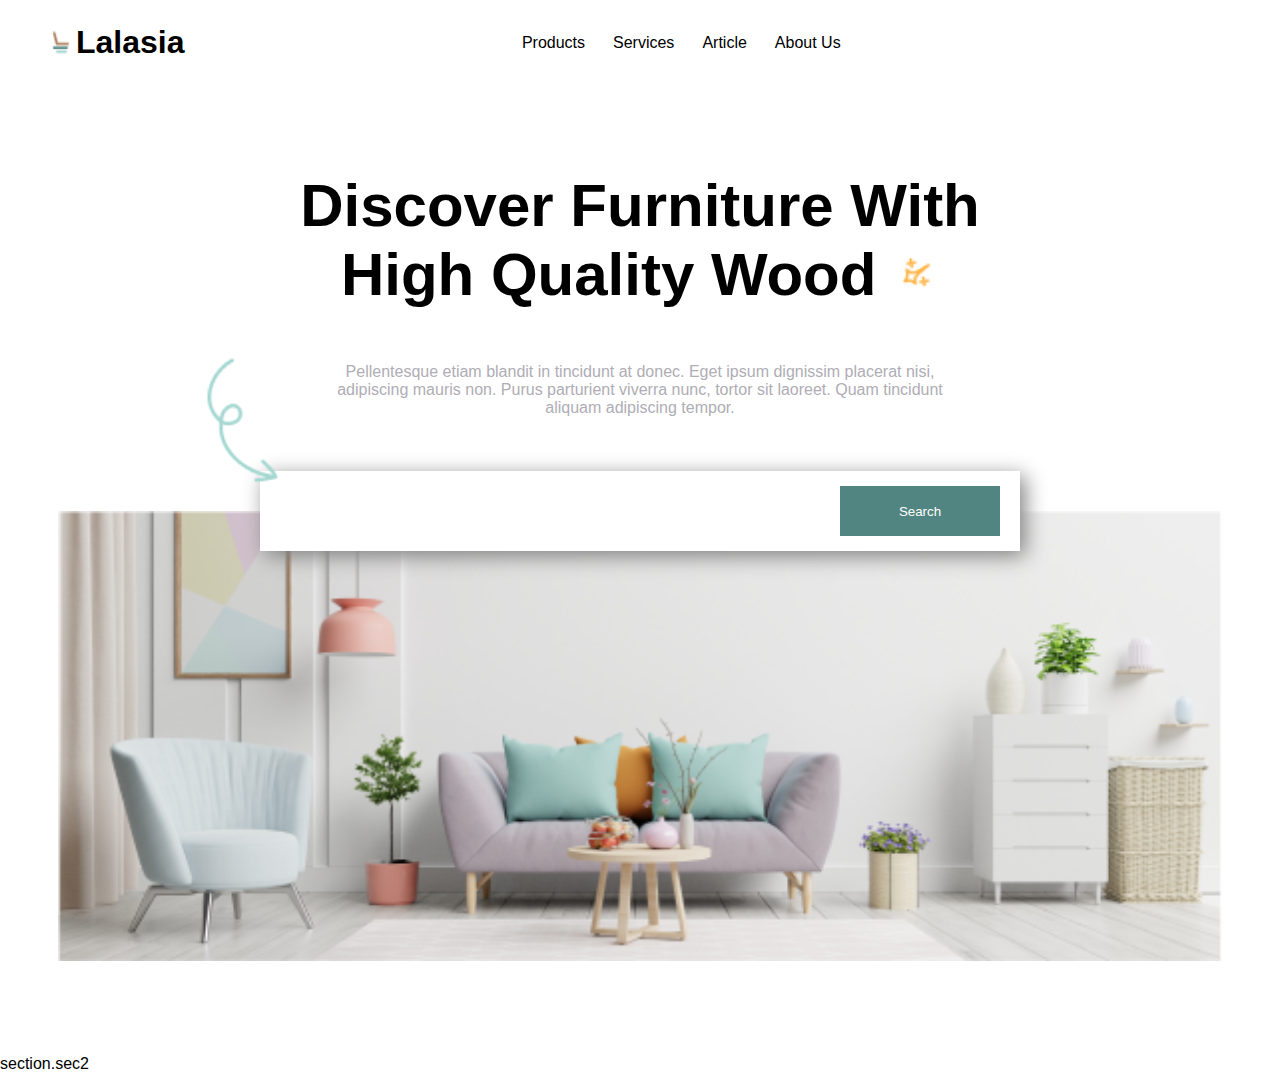
==== home.html @ b4b1f910 "Add new files" ====
<!DOCTYPE html>
<html lang="en">

<head>
    <meta charset="UTF-8">
    <meta name="viewport" content="width=device-width, initial-scale=1.0">
    <title>Lalasia Furnitures</title>
    <link rel="stylesheet" href="style.css">
    <link rel="stylesheet" href="https://cdnjs.cloudflare.com/ajax/libs/font-awesome/6.4.0/css/all.min.css"
        integrity="sha512-iecdLmaskl7CVkqkXNQ/ZH/XLlvWZOJyj7Yy7tcenmpD1ypASozpmT/E0iPtmFIB46ZmdtAc9eNBvH0H/ZpiBw=="
        crossorigin="anonymous" referrerpolicy="no-referrer" />
</head>

<body>
    <header>
        <span class="logo">
            <img src="./images/logo.png" alt="" class="logo-img">
            <h1>Lalasia</h1>
        </span>
        <nav>
            <ul>
                <li><a href="" class="navlinks">Products</a></li>
                <li><a href="" class="navlinks">Services</a></li>
                <li><a href="" class="navlinks">Article</a></li>
                <li><a href="" class="navlinks">About Us</a></li>
            </ul>
        </nav>
        <span class="nav-icons">
            <a href=""><i class="fa-solid fa-basket-shopping"></i></a>
            <a href=""><i class="fa-solid fa-user"></i></a>
        </span>
    </header>
    <main>
        <section class="hero-section">
           
            <div class="hero-box">
                <h1>Discover Furniture With
                    High Quality Wood <img src="./images/winked-star.png" alt="" class="winked-star"></h1>
                <p>Pellentesque etiam blandit in tincidunt at donec. Eget ipsum dignissim placerat nisi,    adipiscing
                    mauris non. Purus parturient viverra nunc, tortor sit laoreet. Quam tincidunt aliquam adipiscing
                    tempor.
                </p>
                <form action="">
                    <input type="search" name="" id="searchbar" >
                    <input type="submit" value="Search" id="submit-btn">
                </form>
            </div>
            <span><img src="./images/hero-img.png" alt="" class="hero-img"></span>
            <img src="./images/Sketch-annotation-element-stroke-line-arrow-spiral-down-5.png" alt="" class="spiral-arrow">
        </section>
        section.sec2
    </main>
</body>

</html>
---- style.css ----
* {
  margin: 0;
  padding: 0;
  box-sizing: border-box;
}

body {
  font-family: Arial, Helvetica, sans-serif;
}
body header {
  display: flex;
  justify-content: space-between;
  padding: 0 46px;
  height: 85px;
}
body header .logo {
  display: flex;
  align-items: center;
}
body header .logo .logo-img {
  height: 30px;
  width: 30px;
}
body header nav {
  display: flex;
  align-items: center;
}
body header nav ul {
  list-style: none;
  display: flex;
  align-items: center;
}
body header nav ul .navlinks {
  text-decoration: none;
  color: black;
  margin-right: 28px;
}
body header .nav-icons {
  display: flex;
  align-items: center;
}
body header .nav-icons a {
  color: black;
}
body header .nav-icons a .fa-basket-shopping {
  margin-right: 28px;
  font-size: 25px;
}
body header .nav-icons a .fa-user {
  font-size: 25px;
}
body main .hero-section {
  display: flex;
  flex-direction: column;
  align-items: center;
  padding-top: 46px;
  position: relative;
  margin-bottom: 90px;
}
body main .hero-section .hero-box {
  width: 760px;
  height: 380px;
  display: flex;
  flex-direction: column;
  align-items: center;
  justify-content: space-between;
  position: relative;
  top: 40px;
}
body main .hero-section .hero-box h1 {
  font-size: 60px;
  text-align: center;
}
body main .hero-section .hero-box h1 .winked-star {
  width: 46px;
  height: 46px;
}
body main .hero-section .hero-box p {
  color: #AFADB5;
  text-align: center;
  padding: 50px;
}
body main .hero-section .hero-box #searchbar {
  width: 760px;
  height: 80px;
  border: 0;
  box-shadow: 5px 5px 20px gray;
}
body main .hero-section .hero-box #submit-btn {
  height: 50px;
  width: 160px;
  background-color: #518581;
  color: white;
  border: 0;
  position: absolute;
  right: 20px;
  bottom: 15px;
}
body main .hero-section .hero-img {
  width: 1164px;
}
body main .hero-section .spiral-arrow {
  position: absolute;
  left: 130px;
  top: 220px;
  width: 234px;
  height: 234px;
}/*# sourceMappingURL=style.css.map */
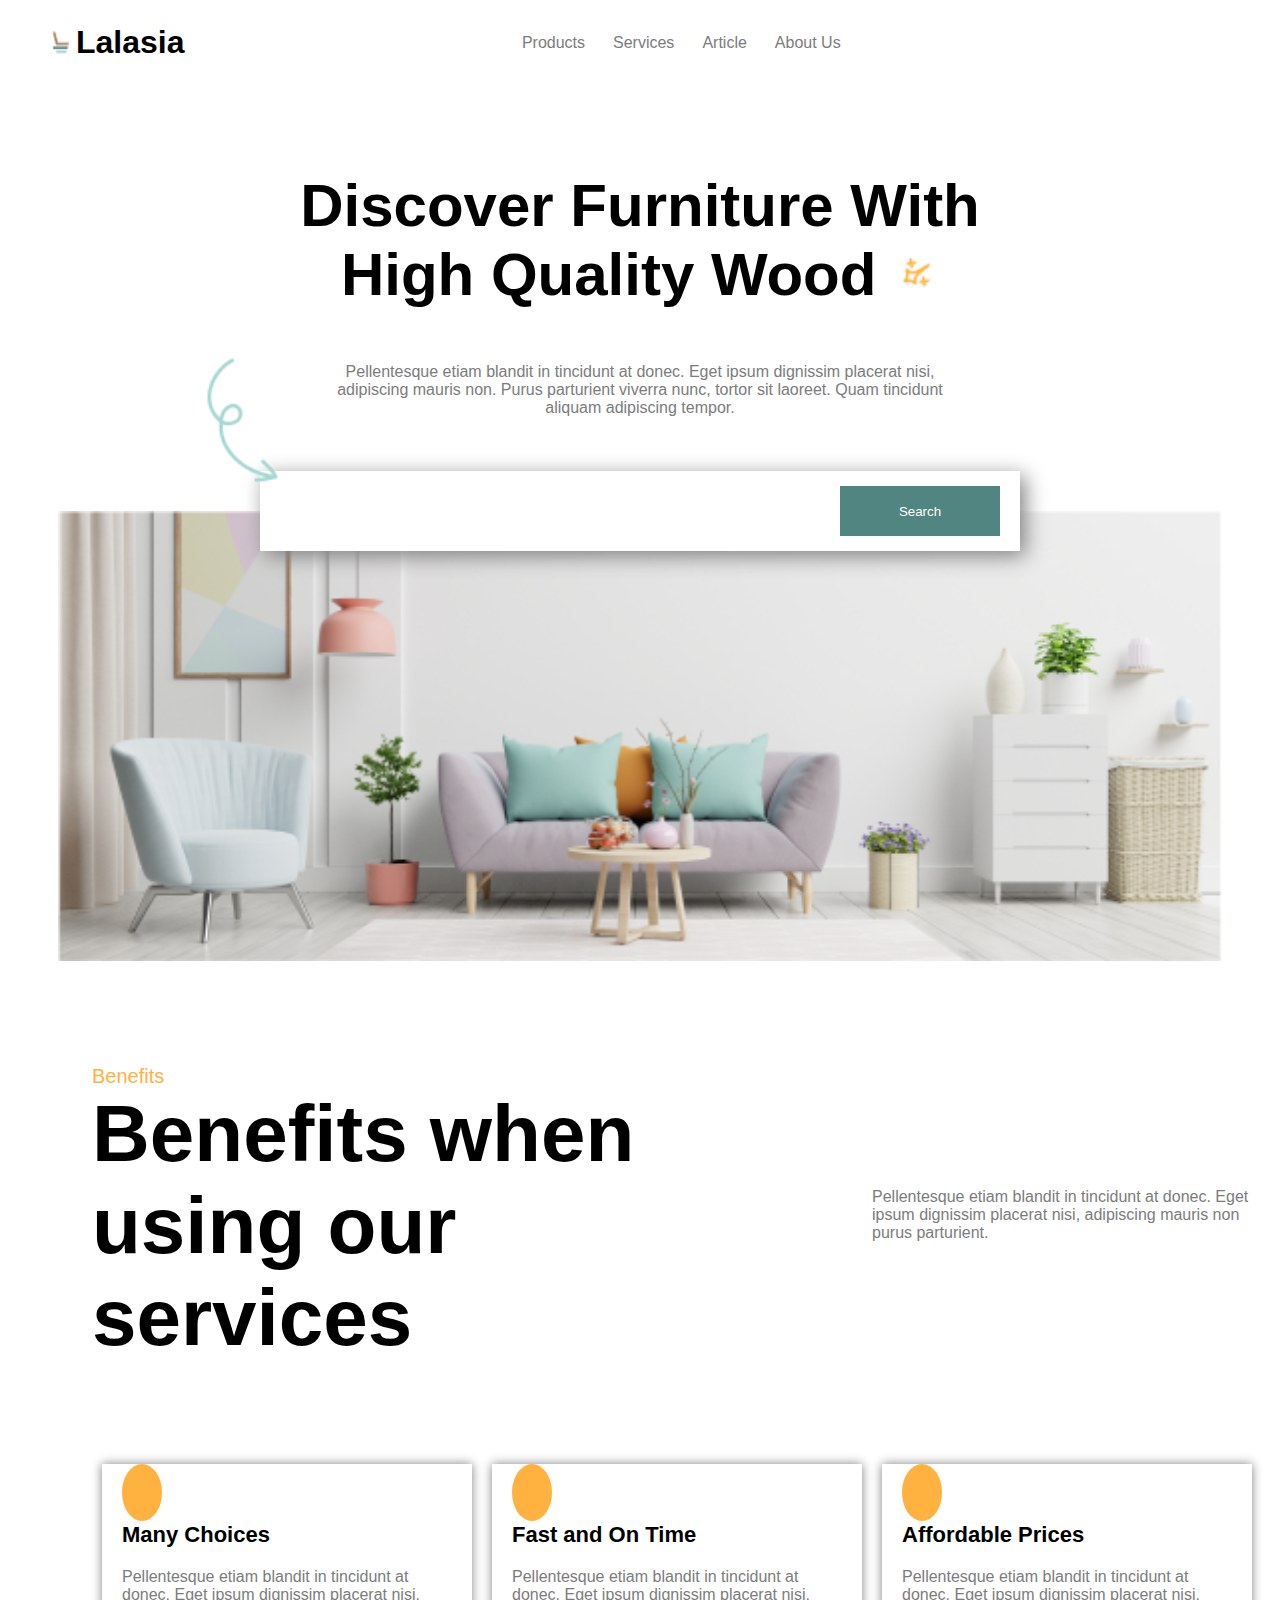
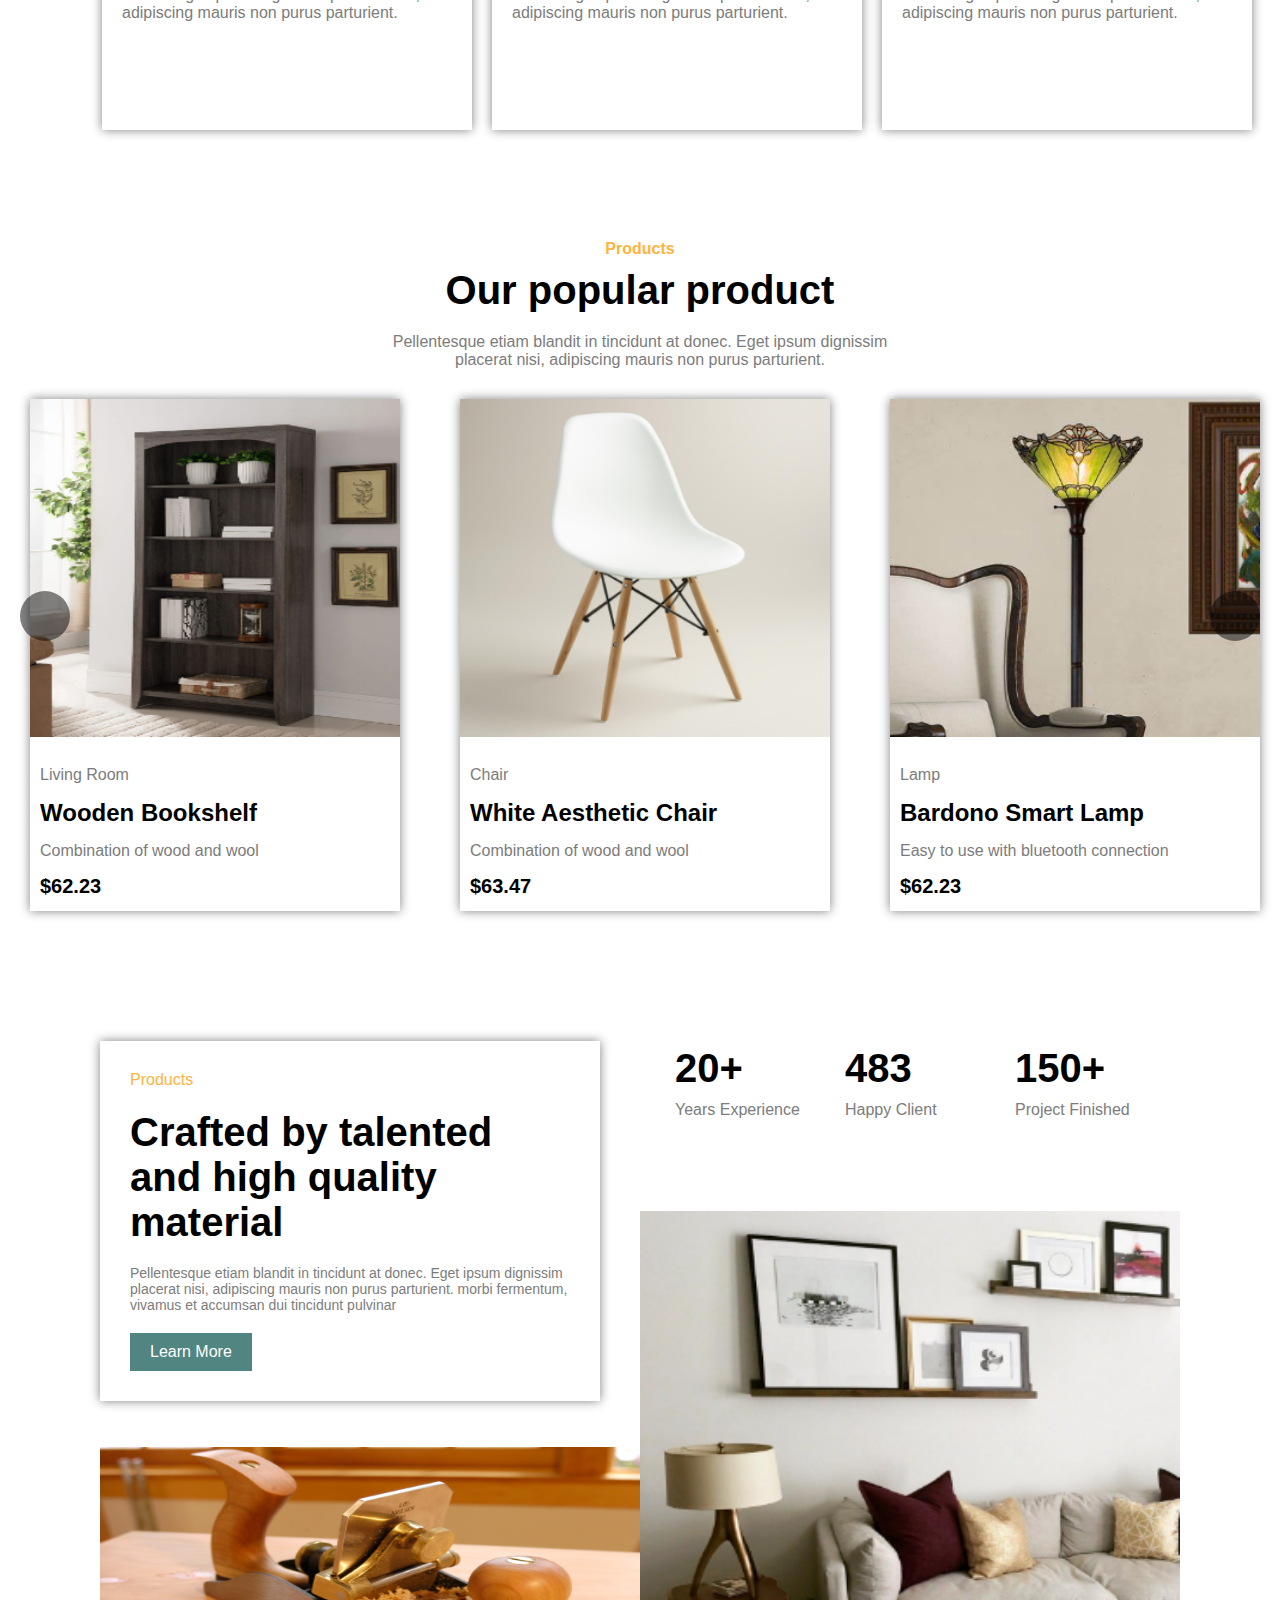
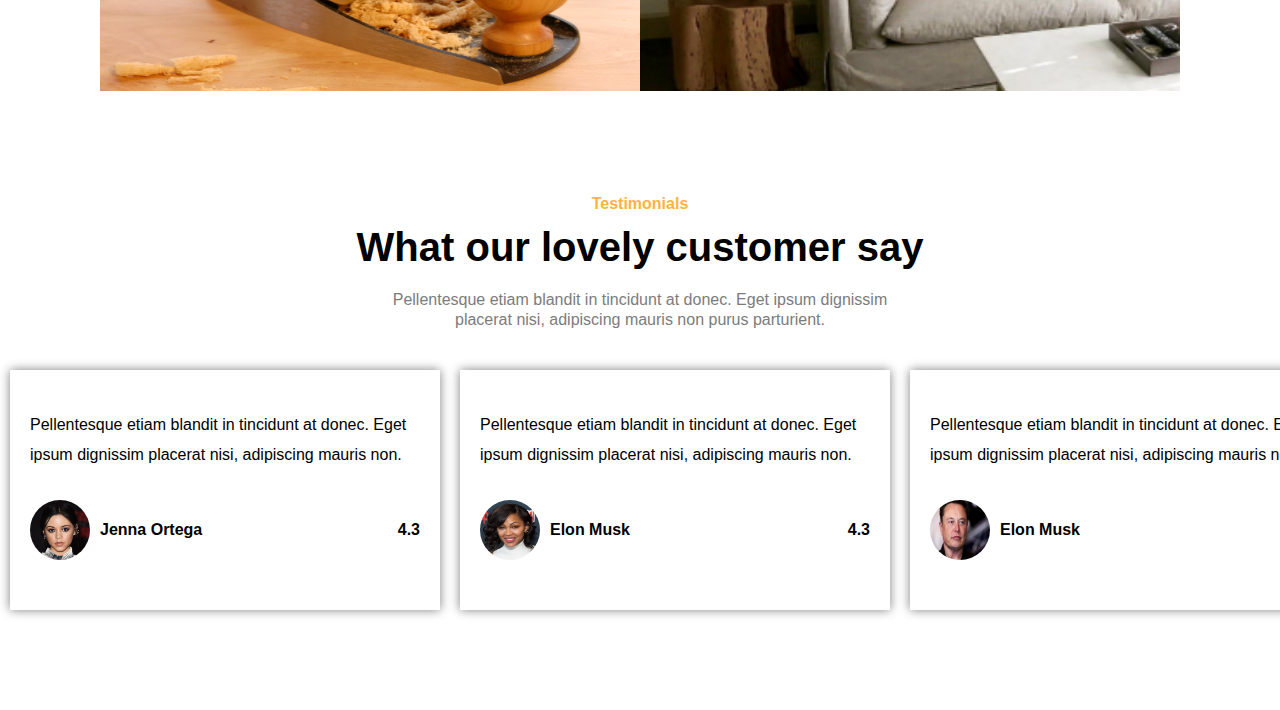
==== commit c506b1c0: "Modified changes" ====
--- a/home.html
+++ b/home.html
@@ -32,23 +32,182 @@
     </header>
     <main>
         <section class="hero-section">
-           
+
             <div class="hero-box">
                 <h1>Discover Furniture With
                     High Quality Wood <img src="./images/winked-star.png" alt="" class="winked-star"></h1>
-                <p>Pellentesque etiam blandit in tincidunt at donec. Eget ipsum dignissim placerat nisi,    adipiscing
+                <p>Pellentesque etiam blandit in tincidunt at donec. Eget ipsum dignissim placerat nisi, adipiscing
                     mauris non. Purus parturient viverra nunc, tortor sit laoreet. Quam tincidunt aliquam adipiscing
                     tempor.
                 </p>
                 <form action="">
-                    <input type="search" name="" id="searchbar" >
+                    <input type="search" name="" id="searchbar">
                     <input type="submit" value="Search" id="submit-btn">
                 </form>
             </div>
             <span><img src="./images/hero-img.png" alt="" class="hero-img"></span>
-            <img src="./images/Sketch-annotation-element-stroke-line-arrow-spiral-down-5.png" alt="" class="spiral-arrow">
-        </section>
-        section.sec2
+            <img src="./images/Sketch-annotation-element-stroke-line-arrow-spiral-down-5.png" alt=""
+                class="spiral-arrow">
+        </section>
+        <section class="benefit-section">
+            <div class="grid-container">
+                <div class="item1">
+                    <p>Benefits</p>
+                    <h1>Benefits when using
+                        our services</h1>
+                </div>
+                <div class="item2">Pellentesque etiam blandit in tincidunt at donec. Eget ipsum dignissim placerat nisi,
+                    adipiscing mauris non purus parturient.</div>
+                <div class="grid-items item3">
+                    <i class="fa-solid fa-layer-group fa-3x"></i>
+                    <h3>Many Choices</h3>
+                    <p>Pellentesque etiam blandit in tincidunt at donec. Eget ipsum dignissim placerat nisi, adipiscing
+                        mauris non purus parturient.</p>
+                </div>
+                <div class="grid-items item4">
+                    <i class="fa-solid fa-calendar-days fa-3x"></i>
+                    <h3>Fast and On Time</h3>
+                    <p>Pellentesque etiam blandit in tincidunt at donec. Eget ipsum dignissim placerat nisi, adipiscing
+                        mauris non purus parturient.</p>
+                </div>
+                <div class="grid-items item5">
+                    <i class="fa-solid fa-wallet fa-3x"></i>
+                    <h3>Affordable Prices</h3>
+                    <p>Pellentesque etiam blandit in tincidunt at donec. Eget ipsum dignissim placerat nisi, adipiscing
+                        mauris non purus parturient.</p>
+                </div>
+            </div>
+        </section>
+        <section class="img-slide">
+            <button class="btn1"><i class="fa-solid fa-angle-left fa-2x"></i></button>
+            <button class="btn2"><i class="fa-solid fa-angle-left fa-rotate-180 fa-2x"></i></button>
+            <div class="intro-text">
+                <span>Products</span>
+                <h1>Our popular product</h1>
+                <p>Pellentesque etiam blandit in tincidunt at donec. Eget ipsum dignissim <br>placerat nisi, adipiscing mauris non purus parturient.</p>
+            </div>
+            <div class="img-flex-container">
+               
+                <div class="img-flexboxes">
+                    <img src="./images/bookshelf.png" alt="">
+                    <div>
+                        <p>Living Room</p>
+                    <a href="">Wooden Bookshelf</a>
+                    <p>Combination of wood and wool</p>
+                    <span>$62.23</span>
+                    </div>
+                </div>
+                <div class="img-flexboxes">
+                    <img src="./images/aesthetic-chair.png" alt="">
+                    <div><p>Chair</p>
+                        <a href="">White Aesthetic Chair</a>
+                        <p>Combination of wood and wool</p>
+                        <span>$63.47</span></div>
+                    
+                </div>
+                <div class="img-flexboxes">
+                    <img src="./images/lamp.png" alt="">
+                    <div><p>Lamp</p>
+                        <a href="">Bardono Smart Lamp</a>
+                        <p>Easy to use with bluetooth connection</p>
+                        <span>$62.23</span></div>
+                </div>
+                <div class="img-flexboxes">
+                    <img src="./images/sofa.png" alt="">
+                    <div><p>Sofa</p>
+                        <a href="">Sofa Empuk Banget</a>
+                        <p>Using kapuk randu material</p>
+                        <span>$58.39</span></div>
+                </div>
+            </div>
+        </section>
+        <section class="craft-section">
+            <div class="craft-sec-container">
+                <div class="craft-left">
+                    <div class="items1">
+                        <span>Products</span>
+                        <h1>Crafted by talented and
+                            high quality material   </h1>
+                            <p>Pellentesque etiam blandit in tincidunt at donec. Eget ipsum dignissim placerat nisi, adipiscing mauris non purus parturient. morbi fermentum, vivamus et accumsan dui tincidunt pulvinar</p>
+                            <a href="" class="learn-more-button">Learn More</a>
+                    </div>
+                    <div class="craft-sec-items">
+                        <img src="./images/scrapingtool.png" alt="">
+                    </div>
+                </div>
+                <div class="craft-right">
+                    <div class="items2">
+                        <div>
+                            <h1>20+</h1>
+                            <p>Years Experience</p>
+                        </div>
+                        <div>
+                            <h1>483</h1>
+                            <p>Happy Client</p>
+                        </div>
+                        <div>
+                            <h1>150+</h1>
+                            <p>Project Finished</p>
+                        </div>
+                    </div>
+                    
+                    <div class="craft-sec-items">
+                        <img src="./images/sofa-chair.png" alt="">
+                    </div>
+                </div>
+            </div>
+        </section>
+        <section class="testimonial">
+            <div class="testimonial-up">
+                <span>Testimonials</span>
+                <h1>What our lovely customer say</h1>
+                <p>Pellentesque etiam blandit in tincidunt at donec. Eget ipsum dignissim <br> placerat nisi, adipiscing mauris non purus parturient.</p>
+            </div>
+            <div class="testimonial-down">
+                <div class="testi-clients-boxes">
+                    <i class="fa-solid fa-quote-left fa-2x"></i>
+                    <p>Pellentesque etiam blandit in tincidunt at donec. Eget ipsum dignissim placerat nisi, adipiscing mauris non. </p>
+                    <div class="client-pics">
+                        <span>
+                            <img src="./images/jennaortega.png" alt="Clients image">
+                        <b>Jenna Ortega</b>
+                        </span>
+                        <span>
+                        <i class="fa-solid fa-star"></i>
+                        <b>4.3</b>
+                        </span>
+                    </div>
+                </div>
+                <div class="testi-clients-boxes">
+                    <i class="fa-solid fa-quote-left fa-2x"></i>
+                    <p>Pellentesque etiam blandit in tincidunt at donec. Eget ipsum dignissim placerat nisi, adipiscing mauris non. </p>
+                    <div class="client-pics">
+                        <span>
+                            <img src="./images/meagangood.png" alt="Clients image">
+                        <b>Elon Musk</b>
+                        </span>
+                        <span>
+                        <i class="fa-solid fa-star"></i>
+                        <b>4.3</b>
+                        </span>
+                    </div>
+                </div>
+                <div class="testi-clients-boxes">
+                    <i class="fa-solid fa-quote-left fa-2x"></i>
+                    <p>Pellentesque etiam blandit in tincidunt at donec. Eget ipsum dignissim placerat nisi, adipiscing mauris non. </p>
+                    <div class="client-pics">
+                        <span>
+                            <img src="./images/elonmusk.png" alt="Clients image">
+                        <b>Elon Musk</b>
+                        </span>
+                        <span>
+                        <i class="fa-solid fa-star"></i>
+                        <b>4.3</b>
+                        </span>
+                    </div>
+                </div>
+            </div>
+        </section>
     </main>
 </body>
 
--- a/style.css
+++ b/style.css
@@ -32,7 +32,7 @@
 }
 body header nav ul .navlinks {
   text-decoration: none;
-  color: black;
+  color: #7c7c7c;
   margin-right: 28px;
 }
 body header .nav-icons {
@@ -76,7 +76,7 @@
   height: 46px;
 }
 body main .hero-section .hero-box p {
-  color: #AFADB5;
+  color: #7c7c7c;
   text-align: center;
   padding: 50px;
 }
@@ -105,4 +105,246 @@
   top: 220px;
   width: 234px;
   height: 234px;
+}
+body main .benefit-section {
+  padding: 0 82px;
+}
+body main .benefit-section .grid-container {
+  display: grid;
+  grid-template-columns: auto auto auto;
+  padding: 10px;
+  row-gap: 100px;
+}
+body main .benefit-section .grid-container .grid-items {
+  height: 266px;
+  width: 370px;
+  margin: 0 10px;
+  padding: 20px;
+  box-shadow: 0 0 10px gray;
+}
+body main .benefit-section .grid-container .grid-items .fa-solid {
+  color: rgb(7, 121, 115);
+  background-color: #FFB23F;
+  padding: 20px;
+  border-radius: 50%;
+}
+body main .benefit-section .grid-container .grid-items img {
+  width: 58px;
+  height: 58px;
+}
+body main .benefit-section .grid-container .grid-items h3 {
+  font-size: 22px;
+  margin: 20px 0;
+}
+body main .benefit-section .grid-container .grid-items p {
+  color: #7c7c7c;
+}
+body main .benefit-section .grid-container .item1 {
+  width: 608px;
+  grid-column-start: 1;
+  grid-column-end: 3;
+  font-size: 40px;
+}
+body main .benefit-section .grid-container .item1 p {
+  font-size: 20px;
+  color: #FFB23F;
+}
+body main .benefit-section .grid-container .item2 {
+  display: flex;
+  align-items: center;
+  color: #7c7c7c;
+}
+body main .img-slide {
+  position: relative;
+  margin: 100px 0;
+}
+body main .img-slide button {
+  width: 50px;
+  height: 50px;
+  border-radius: 50%;
+  border: 0;
+  background-color: rgba(0, 0, 0, 0.486);
+  color: white;
+}
+body main .img-slide .btn1 {
+  position: absolute;
+  top: 50%;
+  left: 20px;
+}
+body main .img-slide .btn2 {
+  position: absolute;
+  right: 20px;
+  top: 50%;
+}
+body main .img-slide .intro-text {
+  text-align: center;
+}
+body main .img-slide .intro-text span {
+  color: #FFB23F;
+  font-weight: bold;
+}
+body main .img-slide .intro-text h1 {
+  font-size: 40px;
+  margin: 10px 0 20px;
+}
+body main .img-slide .intro-text p {
+  color: #7c7c7c;
+}
+body main .img-slide .img-flex-container {
+  display: flex;
+  overflow: hidden;
+}
+body main .img-slide .img-flex-container .img-flexboxes {
+  width: 370px;
+  height: 512px;
+  box-shadow: 0 0 10px gray;
+  margin: 30px;
+}
+body main .img-slide .img-flex-container .img-flexboxes img {
+  width: 370px;
+  height: 338px;
+}
+body main .img-slide .img-flex-container .img-flexboxes div {
+  padding: 10px;
+}
+body main .img-slide .img-flex-container .img-flexboxes div p {
+  color: #7c7c7c;
+  margin: 15px 0;
+}
+body main .img-slide .img-flex-container .img-flexboxes div a {
+  font-size: 24px;
+  font-weight: bold;
+  text-decoration: none;
+  color: black;
+}
+body main .img-slide .img-flex-container .img-flexboxes div span {
+  font-size: 20px;
+  font-weight: bold;
+}
+body main .craft-section {
+  margin-bottom: 100px;
+}
+body main .craft-section .craft-sec-container {
+  display: flex;
+  padding: 0 100px;
+}
+body main .craft-section .craft-sec-container .craft-left {
+  width: 50%;
+}
+body main .craft-section .craft-sec-container .craft-left .items1 {
+  width: 500px;
+  height: 360px;
+  box-shadow: 0 0 10px grey;
+  padding: 30px;
+  display: flex;
+  flex-direction: column;
+  justify-content: space-between;
+  align-items: flex-start;
+  margin-bottom: 46px;
+}
+body main .craft-section .craft-sec-container .craft-left .items1 span {
+  color: #FFB23F;
+}
+body main .craft-section .craft-sec-container .craft-left .items1 h1 {
+  font-size: 40px;
+}
+body main .craft-section .craft-sec-container .craft-left .items1 p {
+  color: #7c7c7c;
+  font-size: 14px;
+}
+body main .craft-section .craft-sec-container .craft-left .items1 a {
+  text-decoration: none;
+  padding: 10px 20px;
+  background-color: #518581;
+  color: white;
+}
+body main .craft-section .craft-sec-container .craft-left .craft-sec-items img {
+  width: 560px;
+  height: 244px;
+}
+body main .craft-section .craft-sec-container .craft-right {
+  width: 50%;
+}
+body main .craft-section .craft-sec-container .craft-right .items2 {
+  display: flex;
+  justify-content: center;
+  height: 100px;
+}
+body main .craft-section .craft-sec-container .craft-right .items2 div {
+  width: 140px;
+  padding: 5px;
+  margin: 0 15px;
+}
+body main .craft-section .craft-sec-container .craft-right .items2 div h1 {
+  font-size: 40px;
+}
+body main .craft-section .craft-sec-container .craft-right .items2 div p {
+  margin-top: 10px;
+  color: #7c7c7c;
+}
+body main .craft-section .craft-sec-container .craft-right .craft-sec-items {
+  margin-top: 70px;
+  position: relative;
+}
+body main .craft-section .craft-sec-container .craft-right .craft-sec-items img {
+  position: absolute;
+  right: 0;
+  width: 540px;
+  height: 480px;
+}
+body main .testimonial {
+  margin-bottom: 100px;
+}
+body main .testimonial .testimonial-up {
+  text-align: center;
+}
+body main .testimonial .testimonial-up span {
+  color: #FFB23F;
+  font-weight: bold;
+}
+body main .testimonial .testimonial-up h1 {
+  font-size: 40px;
+  margin: 12px 0 20px;
+}
+body main .testimonial .testimonial-up p {
+  color: #7c7c7c;
+  line-height: 20px;
+}
+body main .testimonial .testimonial-down {
+  display: flex;
+  margin-top: 40px;
+}
+body main .testimonial .testimonial-down .testi-clients-boxes {
+  width: 430px;
+  height: 240px;
+  padding: 20px;
+  flex-shrink: 0;
+  margin: 0 10px;
+  box-shadow: 0 0 10px grey;
+}
+body main .testimonial .testimonial-down .testi-clients-boxes .fa-quote-left {
+  color: rgb(51, 196, 176);
+}
+body main .testimonial .testimonial-down .testi-clients-boxes p {
+  margin: 20px 0 30px;
+  line-height: 30px;
+}
+body main .testimonial .testimonial-down .testi-clients-boxes div {
+  display: flex;
+  align-items: center;
+  justify-content: space-between;
+}
+body main .testimonial .testimonial-down .testi-clients-boxes div span {
+  display: flex;
+  align-items: center;
+}
+body main .testimonial .testimonial-down .testi-clients-boxes div span img {
+  width: 60px;
+  height: 60px;
+  border-radius: 50%;
+  border: 0;
+  margin-right: 10px;
+}
+body main .testimonial .testimonial-down .testi-clients-boxes div span .fa-star {
+  margin-right: 10px;
 }/*# sourceMappingURL=style.css.map */